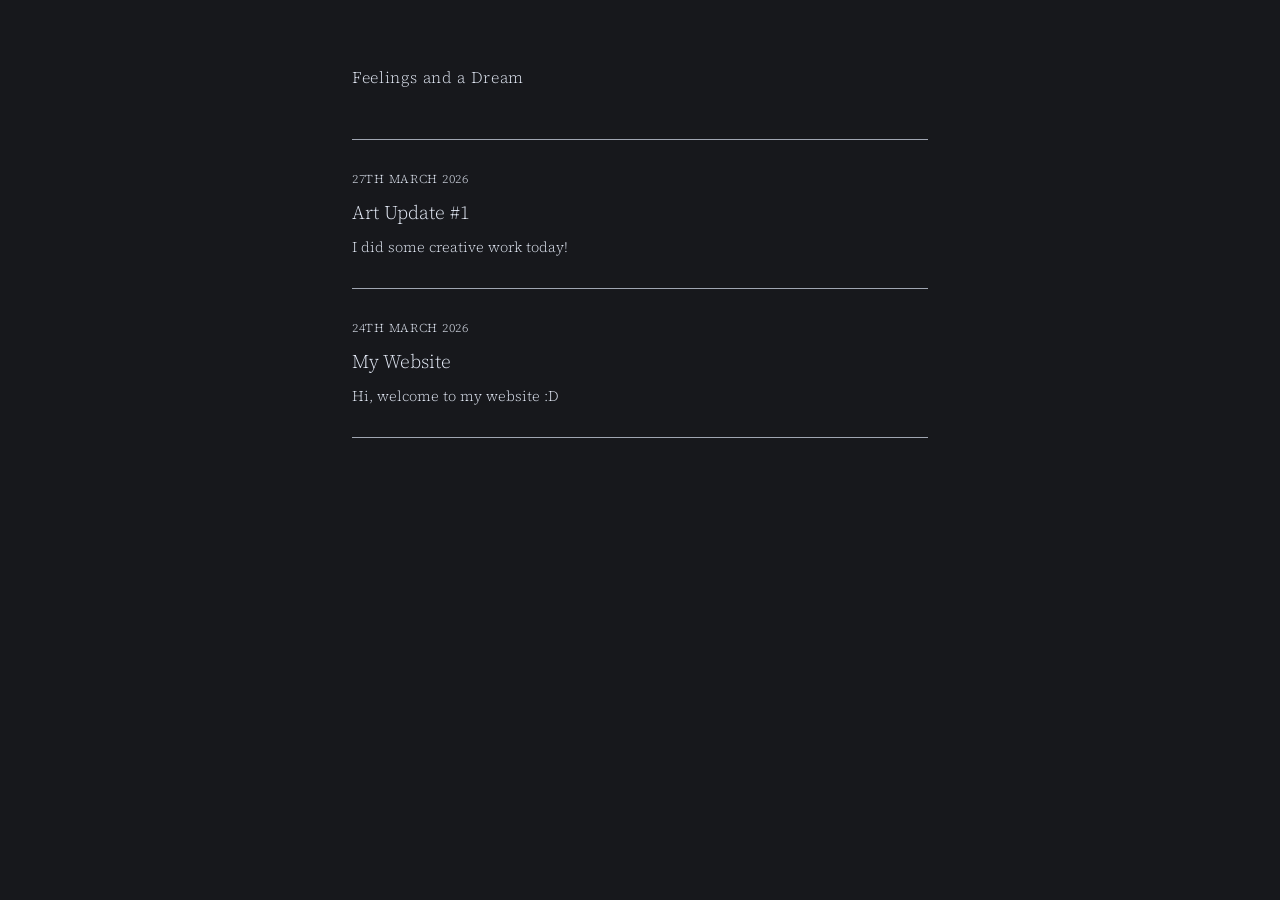
==== blog.html @ 854ba3a9 "Story section, added myth and corruption story, and updated both blogs!" ====
<!DOCTYPE html>
<html lang="en">
<head>
  <meta charset="UTF-8" />
  <meta name="viewport" content="width=device-width, initial-scale=1.0" />
  <meta name="color-scheme" content="only dark" />
  <title>Blog — Feelings and a Dream</title>
  <link rel="stylesheet" href="style.css" />
</head>
<body>
<div class="container">

  <a class="site-name" href="index.html">Feelings and a Dream</a>

  <ul class="post-list">

    <li class="post-item">
      <a href="blog/posts/art-update-1.html">
        <div class="post-date">27th March 2026</div>
        <div class="post-title">Art Update #1</div>
        <div class="post-excerpt">I did some creative work today!</div>
      </a>
    </li>
    <li class="post-item">
      <a href="blog/posts/my-website.html">
        <div class="post-date">24th March 2026</div>
        <div class="post-title">My Website</div>
        <div class="post-excerpt">Hi, welcome to my website :D</div>
      </a>
    </li>

  </ul>

</div>
</body>
</html>
---- style.css ----
@import url('https://fonts.googleapis.com/css2?family=Source+Serif+4:wght@300;400&display=swap');

*, *::before, *::after { box-sizing: border-box; margin: 0; padding: 0; }

body {
  background: #17181c;
  color: #e2e8f4;
  font-family: 'Source Serif 4', Georgia, serif;
  font-weight: 300;
  line-height: 1.7;
}

.container {
  max-width: 640px;
  margin: 0 auto;
  padding: 4rem 2rem 6rem;
}

/* ── Site name ── */
.site-name {
  font-size: 1rem;
  letter-spacing: 0.04em;
  margin-bottom: 3rem;
  text-decoration: none;
  color: #e2e8f4;
  display: block;
}

.site-name:hover { opacity: 0.5; }

/* ── Hub ── */
.hub-nav { display: flex; flex-direction: column; }

.hub-link {
  display: block;
  padding: 1.8rem 0;
  font-size: 1.2rem;
  text-decoration: none;
  color: inherit;
  border-bottom: 1px solid #a0a6b2;
  transition: opacity 0.15s;
}

.hub-link:first-child { border-top: 1px solid #a0a6b2; }
.hub-link:hover { opacity: 0.45; }

/* ── Post list ── */
.post-list { list-style: none; }

.post-item {
  border-bottom: 1px solid #a0a6b2;
}

.post-item:first-child { border-top: 1px solid #a0a6b2; }
.post-item:hover .post-title { opacity: 0.45; }

.post-item a {
  text-decoration: none;
  color: inherit;
  padding: 1.8rem 0;
  display: block;
}

.post-date {
  font-size: 0.75rem;
  letter-spacing: 0.06em;
  text-transform: uppercase;
  color: #e2e8f4;
  margin-bottom: 0.4rem;
}

.post-title {
  font-size: 1.2rem;
  margin-bottom: 0.4rem;
  transition: opacity 0.15s;
}

.post-excerpt {
  font-size: 0.9rem;
  color: #e2e8f4;
  line-height: 1.7;
}

.empty-state {
  font-size: 0.95rem;
  color: #e2e8f4;
  padding: 2rem 0;
}

/* ── Post view ── */
.post-back {
  display: inline-block;
  font-size: 0.75rem;
  letter-spacing: 0.06em;
  text-transform: uppercase;
  color: #e2e8f4;
  text-decoration: none;
  margin-bottom: 2.5rem;
}

.post-back::before { content: '← '; }
.post-back:hover { color: #8b96b0; }

.post-date-full {
  font-size: 0.75rem;
  letter-spacing: 0.06em;
  text-transform: uppercase;
  color: #e2e8f4;
  margin-bottom: 0.6rem;
}

h1 {
  font-size: clamp(1.6rem, 4vw, 2.2rem);
  font-weight: 400;
  line-height: 1.25;
  margin-bottom: 2.5rem;
  padding-bottom: 2rem;
  border-bottom: 1px solid #a0a6b2;
}

.body {
  font-size: 1rem;
  line-height: 1.9;
  color: #e2e8f4;
}

/* ── Story list ── */
.story-list { list-style: none; }

.story-item { border-bottom: 1px solid #a0a6b2; }
.story-item:first-child { border-top: 1px solid #a0a6b2; }
.story-item:hover .story-title { opacity: 0.45; }

.story-item a {
  text-decoration: none;
  color: inherit;
  padding: 1.8rem 0;
  display: block;
}

.story-title {
  font-size: 1.2rem;
  margin-bottom: 0.4rem;
  transition: opacity 0.15s;
}

.story-meta {
  font-size: 0.75rem;
  letter-spacing: 0.06em;
  text-transform: uppercase;
}

.body p + p { margin-top: 1.1em; }

.body img {
  width: 100%;
  display: block;
  margin: 2em 0;
}
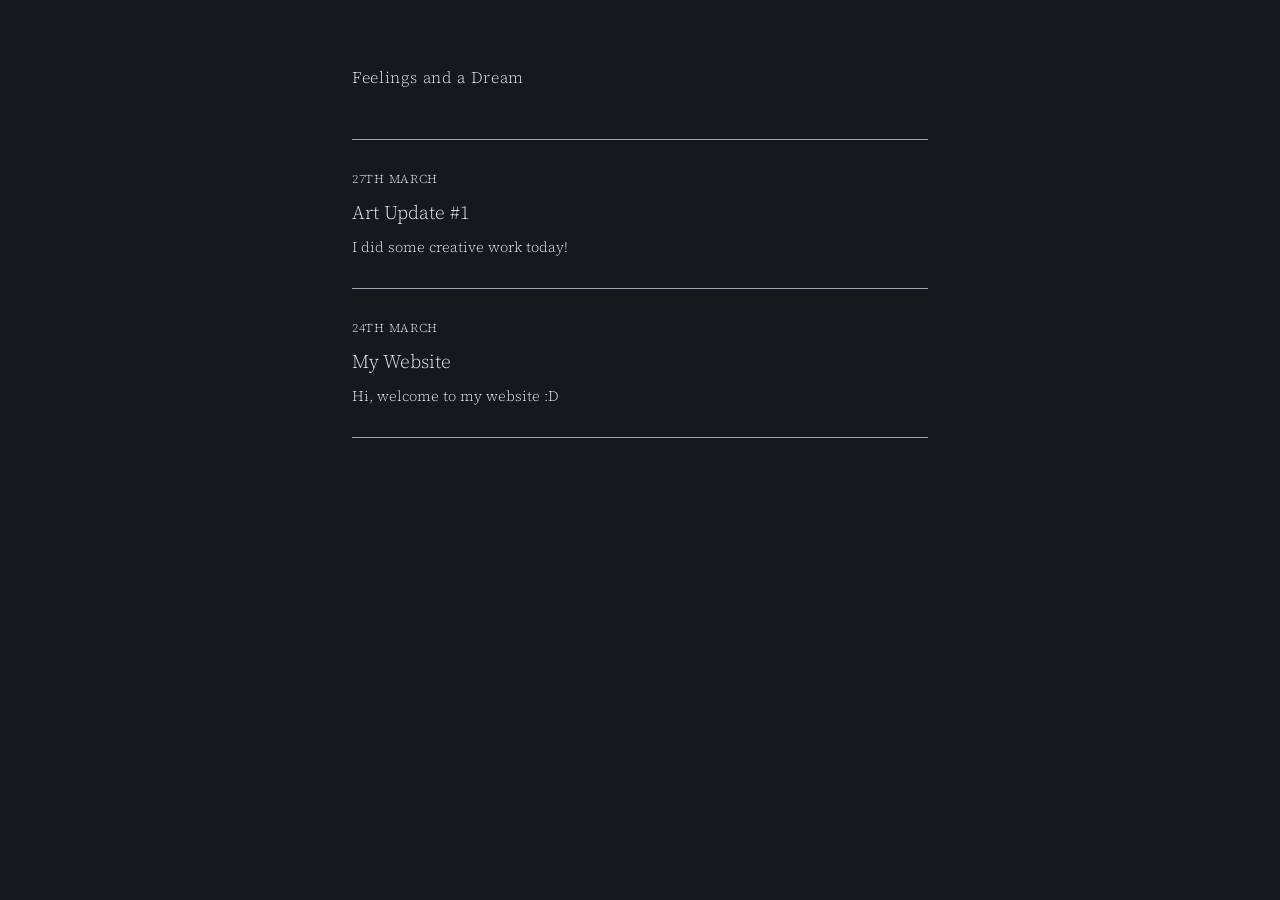
==== commit 9c1bfce3: "Removed year - can section by year later - and fixed href" ====
--- a/blog.html
+++ b/blog.html
@@ -10,20 +10,20 @@
 <body>
 <div class="container">
 
-  <a class="site-name" href="index.html">Feelings and a Dream</a>
+  <a class="site-name" href="/">Feelings and a Dream</a>
 
   <ul class="post-list">
 
     <li class="post-item">
       <a href="blog/posts/art-update-1.html">
-        <div class="post-date">27th March 2026</div>
+        <div class="post-date">27th March</div>
         <div class="post-title">Art Update #1</div>
         <div class="post-excerpt">I did some creative work today!</div>
       </a>
     </li>
     <li class="post-item">
       <a href="blog/posts/my-website.html">
-        <div class="post-date">24th March 2026</div>
+        <div class="post-date">24th March</div>
         <div class="post-title">My Website</div>
         <div class="post-excerpt">Hi, welcome to my website :D</div>
       </a>
--- a/style.css
+++ b/style.css
@@ -138,16 +138,16 @@
   display: block;
 }
 
-.story-title {
-  font-size: 1.2rem;
-  margin-bottom: 0.4rem;
-  transition: opacity 0.15s;
-}
-
 .story-meta {
   font-size: 0.75rem;
   letter-spacing: 0.06em;
   text-transform: uppercase;
+  margin-bottom: 0.4rem;
+}
+
+.story-title {
+  font-size: 1.2rem;
+  transition: opacity 0.15s;
 }
 
 .body p + p { margin-top: 1.1em; }
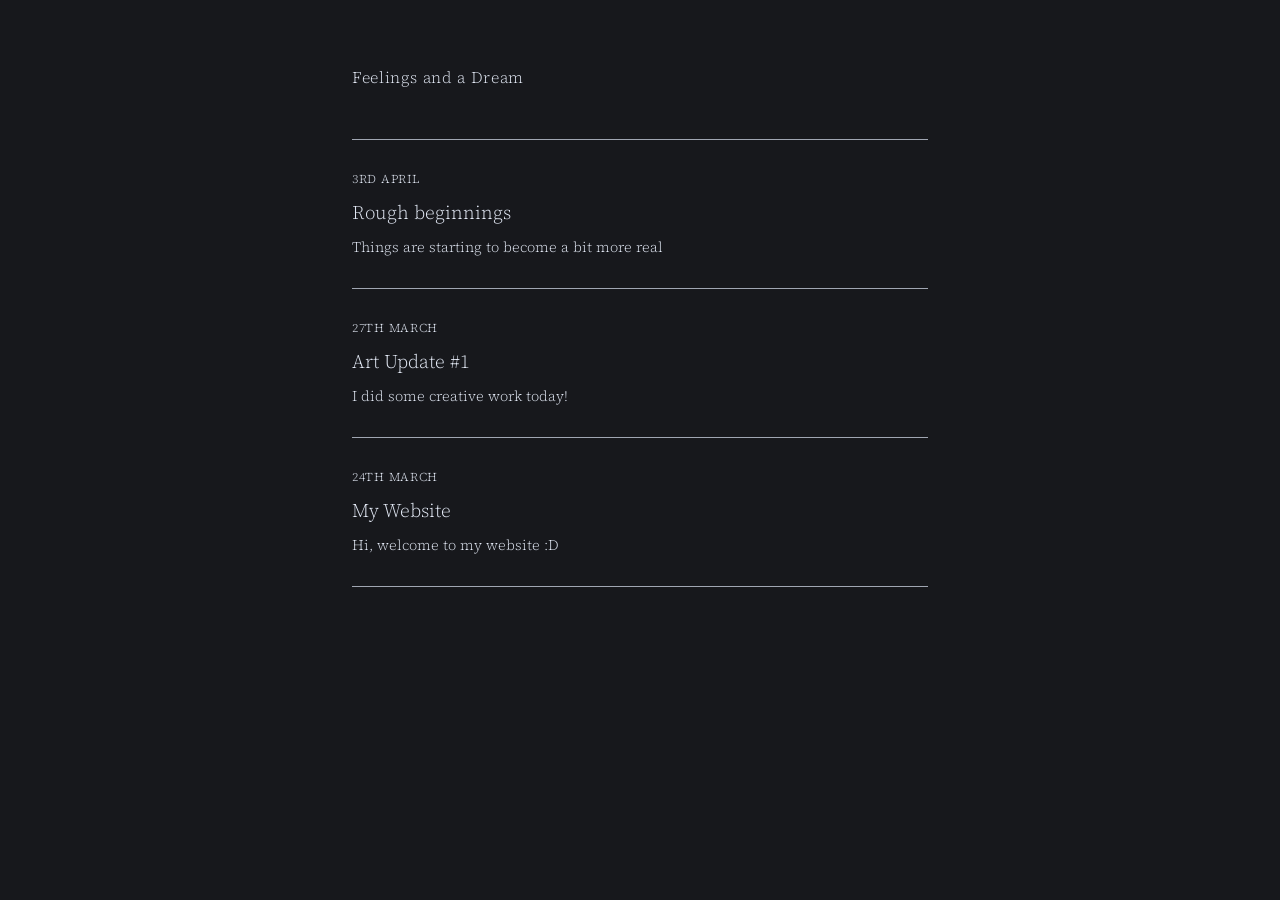
==== commit 30c0c40f: "Rough Beginnings post" ====
--- a/blog.html
+++ b/blog.html
@@ -14,6 +14,13 @@
 
   <ul class="post-list">
 
+    <li class="post-item">
+      <a href="blog/posts/rough-beginnings.html">
+        <div class="post-date">3rd April</div>
+        <div class="post-title">Rough beginnings</div>
+        <div class="post-excerpt">Things are starting to become a bit more real</div>
+      </a>
+    </li>
     <li class="post-item">
       <a href="blog/posts/art-update-1.html">
         <div class="post-date">27th March</div>
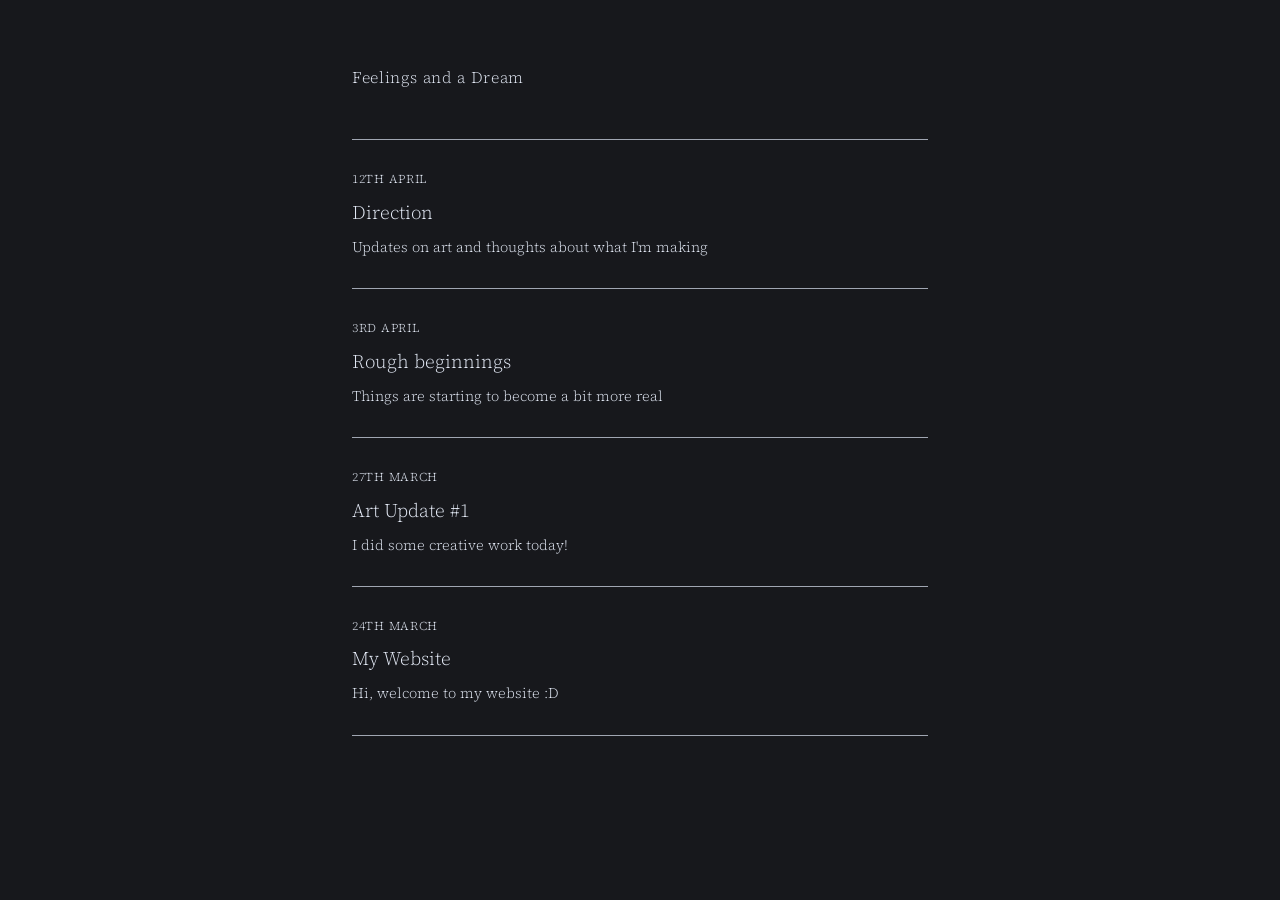
==== commit c46f917a: "Direction blog post" ====
--- a/blog.html
+++ b/blog.html
@@ -14,6 +14,13 @@
 
   <ul class="post-list">
 
+    <li class="post-item">
+      <a href="blog/posts/direction.html">
+        <div class="post-date">12th April</div>
+        <div class="post-title">Direction</div>
+        <div class="post-excerpt">Updates on art and thoughts about what I'm making</div>
+      </a>
+    </li>
     <li class="post-item">
       <a href="blog/posts/rough-beginnings.html">
         <div class="post-date">3rd April</div>
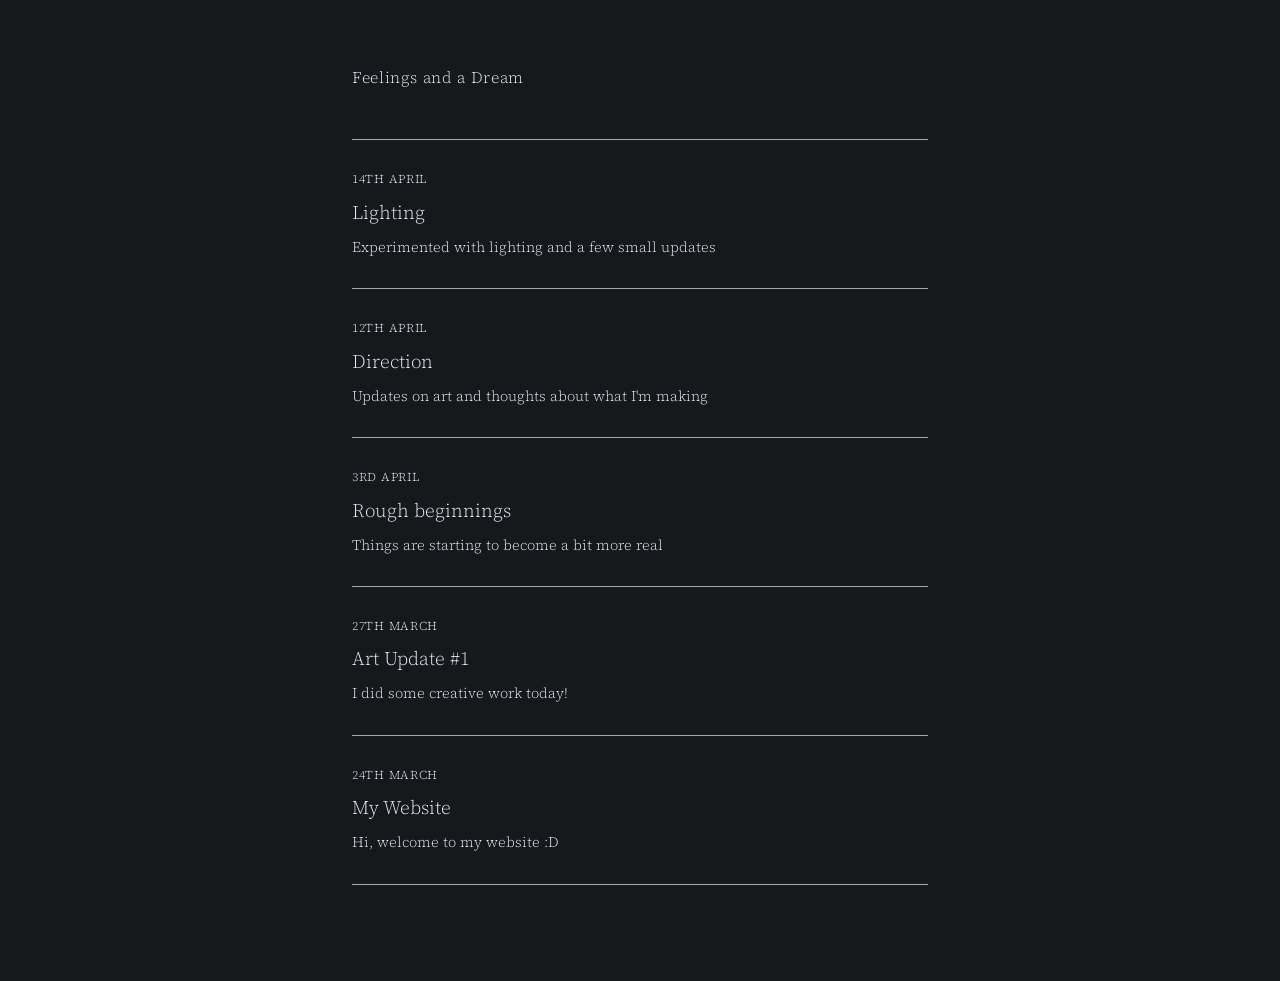
==== commit 9f8e1203: "Lighting blog post" ====
--- a/blog.html
+++ b/blog.html
@@ -14,6 +14,13 @@
 
   <ul class="post-list">
 
+    <li class="post-item">
+      <a href="blog/posts/lighting.html">
+        <div class="post-date">14th April</div>
+        <div class="post-title">Lighting</div>
+        <div class="post-excerpt">Experimented with lighting and a few small updates</div>
+      </a>
+    </li>
     <li class="post-item">
       <a href="blog/posts/direction.html">
         <div class="post-date">12th April</div>
